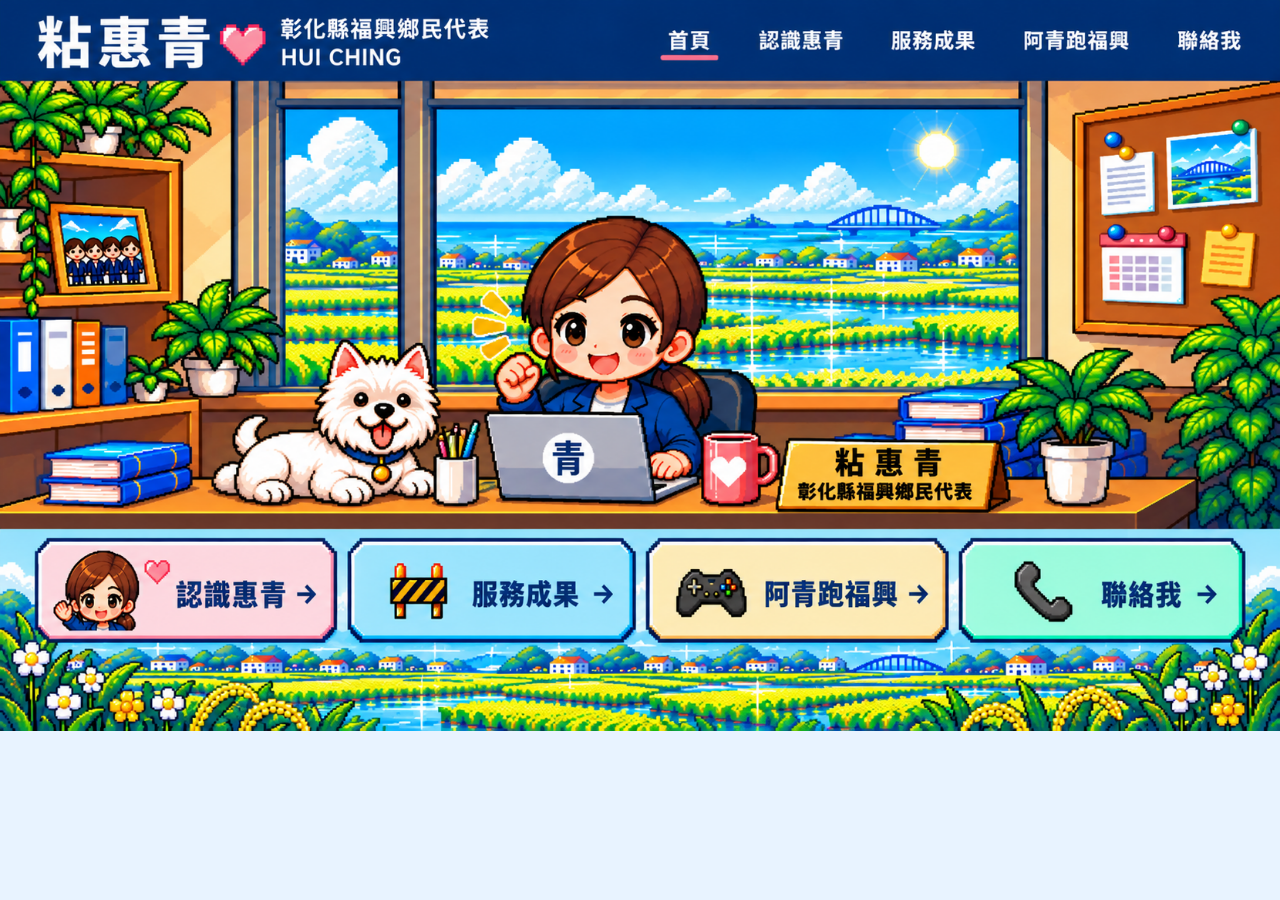
==== index.html @ 0eb63e9a "Update artwork and position dialogues by speaker" ====
<!doctype html>
<html lang="zh-Hant">
<head>
<meta charset="utf-8"><meta name="viewport" content="width=device-width,initial-scale=1,viewport-fit=cover">
<meta name="theme-color" content="#123e73"><meta name="description" content="粘惠青｜彰化縣福興鄉民代表，認識惠青、服務成果與聯絡資訊。">
<title>粘惠青｜雲端競選總部</title>
<style>
.highlights{display:grid;grid-template-columns:repeat(3,minmax(0,1fr));gap:12px;margin:18px 0 24px;padding:14px;background:#8ba9b7;border-radius:14px}.highlight{background:#fff;border-radius:24px;padding:16px 10px;text-align:center;color:#092653}.highlight-icon{display:block;font-size:34px;line-height:1.3}.highlight h4{font-size:clamp(20px,3vw,28px);margin:6px 0 12px;padding-bottom:10px;border-bottom:2px solid #172333}.highlight p{font-size:17px;font-weight:800;margin:8px 0}.highlight strong{color:#df1029;font-size:34px;white-space:nowrap}.highlight .amount{font-size:15px}@media(max-width:560px){.highlights{grid-template-columns:1fr}.highlight{padding:14px 20px}.highlight h4{font-size:26px}.highlight p{font-size:18px}}

:root{--navy:#123e73;--deep:#0b2e57;--ink:#18385d;--paper:#fffdf8}*{box-sizing:border-box}html{scroll-behavior:smooth}body{margin:0;background:#e8f3ff;color:var(--ink);font-family:system-ui,-apple-system,"Noto Sans TC",sans-serif}button,a{font:inherit}button{cursor:pointer}.site-header{background:var(--navy);color:#fff;display:flex;align-items:center;justify-content:space-between;gap:18px;padding:16px clamp(16px,5vw,68px);min-height:90px}.brand{display:flex;align-items:center;gap:16px}.brand-name{font-size:clamp(28px,3vw,45px);font-weight:900;letter-spacing:.12em;text-shadow:3px 3px #0b2e57}.brand-name span{color:#ff91b6;font-size:.6em}.brand-sub{font-size:clamp(12px,1.2vw,16px);line-height:1.5;letter-spacing:.05em}.nav{display:flex;gap:22px}.nav button,.menu-button{background:none;border:0;color:white;font-weight:700}.nav button:hover,.nav button:focus-visible{text-decoration:underline;text-underline-offset:8px}.menu-button{display:none;font-size:26px}.scene{max-width:1536px;margin:auto;position:relative;overflow:hidden;background:#9dd4fb}.scene img{display:block;width:100%;height:auto;image-rendering:auto}.dog-tip{position:absolute;left:17%;bottom:13%;border:2px solid #194b7d;background:#fffaf0;border-radius:12px;padding:8px 12px;box-shadow:4px 4px 0 #194b7d;font-weight:800;transform:rotate(-4deg);animation:bob 3s ease-in-out infinite}.dog-tip[hidden]{display:none}@keyframes bob{50%{transform:translateY(-7px) rotate(-4deg)}}.quick{max-width:1200px;margin:-8px auto 0;padding:18px 18px 32px;display:grid;grid-template-columns:repeat(4,1fr);gap:16px}.tile{border:3px solid #286199;box-shadow:5px 5px 0 #163e6b;border-radius:13px;padding:22px 12px;min-height:118px;display:flex;align-items:center;justify-content:center;gap:12px;font-size:clamp(16px,1.8vw,23px);font-weight:900;color:#103968;transition:transform .15s,box-shadow .15s}.tile:hover,.tile:focus-visible{transform:translateY(-5px);box-shadow:5px 10px 0 #163e6b}.tile .emoji{font-size:30px}.pink{background:#ffe8f1}.blue{background:#d8eeff}.cream{background:#fff1d8}.mint{background:#dcfaf2}.foot{text-align:center;padding:20px 12px 32px;color:#426387;font-size:13px}.overlay{position:fixed;inset:0;background:#092849ba;display:grid;place-items:center;padding:18px;z-index:5}.overlay[hidden]{display:none}.modal{background:var(--paper);border:4px solid #184b80;border-radius:15px;box-shadow:8px 8px 0 #072c53;max-width:570px;width:100%;max-height:85vh;overflow:auto}.modal-head{background:#184b80;color:white;display:flex;align-items:center;justify-content:space-between;padding:16px 20px;font-size:22px;font-weight:900}.close{border:2px solid white;border-radius:8px;background:#fff;color:#184b80;font-weight:900;width:38px;height:38px}.modal-body{padding:24px;font-size:16px;line-height:1.85}.modal-body h3{margin:12px 0 6px}.modal-body p{margin:8px 0 14px}.modal-body ul{padding-left:24px}.pill{display:inline-block;background:#e6f2ff;border:1px solid #a6c8e9;border-radius:99px;padding:4px 12px;margin:4px}.note{font-size:13px;color:#667a91}.contact{display:inline-block;background:#184b80;color:white;text-decoration:none;padding:8px 15px;border-radius:8px;margin-top:8px}.dog-trigger{position:absolute;left:11%;bottom:5%;width:24%;height:31%;background:transparent;border:0}.dog-trigger:focus-visible{outline:4px solid #ff8aa8;outline-offset:-4px}.modal.profile-mode{position:relative;min-width:0;max-width:min(1100px,98dvh);width:100%;background:transparent;border:0;box-shadow:none;border-radius:0;overflow:visible;max-height:90dvh;padding-top:0}.profile-mode .modal-head{display:none}.profile-mode .modal-body{padding:0;max-height:90dvh;overflow:auto;border-radius:12px;position:relative}.profile-card-img{display:block;width:100%;max-width:100%;height:auto}.profile-close{position:absolute;top:1%;right:4%;z-index:2;display:block;margin:0;width:9%;height:8%;min-width:32px;min-height:32px;padding:0;background:transparent;color:transparent;border:0;border-radius:8px}.profile-close:focus-visible{outline:3px solid #ff91b6;outline-offset:2px}.profile-mobile-note{display:none}.profile-accessible{position:absolute;top:0;left:0;width:1px;height:1px;overflow:hidden;clip-path:inset(50%);white-space:nowrap}.mobile-nav{display:none}@media(max-width:760px){.overlay{padding:12px}.modal.profile-mode{width:100%;max-width:100%;min-width:0}.site-header{min-height:76px;padding:10px 14px}.brand{gap:10px}.brand-name{font-size:27px}.brand-sub{font-size:11px}.nav{display:none}.menu-button{display:block}.mobile-nav{background:#17497d;padding:12px;display:grid;grid-template-columns:repeat(2,1fr);gap:8px}.mobile-nav[hidden]{display:none}.mobile-nav button{padding:10px;color:#fff;background:#246096;border:1px solid #8bb9e6;border-radius:7px;font-weight:700}.scene img{width:100%}.dog-tip{left:8%;bottom:10%;font-size:11px;padding:5px}.quick{grid-template-columns:repeat(2,1fr);gap:11px;padding:16px 13px 24px}.tile{min-height:95px;padding:12px 5px;flex-direction:column;gap:5px;font-size:17px}.tile .emoji{font-size:25px}.dog-trigger{left:4%;width:29%}}@media(prefers-reduced-motion:reduce){*,*:before,*:after{animation:none!important;transition:none!important}}
.gallery-intro{margin:0 0 16px}.achievement-grid{display:grid;grid-template-columns:repeat(2,minmax(0,1fr));gap:13px}.achievement-link{display:block;background:#eaf3ff;border:2px solid #b8d4f0;border-radius:9px;padding:5px;transition:transform .15s}.achievement-link:hover,.achievement-link:focus-visible{transform:translateY(-3px);outline:2px solid #1c5c96}.achievement-link img{display:block;width:100%;height:auto;aspect-ratio:1;object-fit:contain;border-radius:5px}.gallery-caption{font-size:13px;color:#426387;margin-top:13px}.modal:has(.achievement-grid){max-width:860px}.modal:has(.achievement-grid) .modal-body{padding:18px}@media(max-width:480px){.achievement-grid{gap:8px}.modal:has(.achievement-grid) .modal-body{padding:11px}}
/* Supplied desktop/mobile artwork with responsive functional hit areas. */
.home-art{position:relative;max-width:1659px;margin:auto;isolation:isolate}.home-art picture,.home-art img{display:block;width:100%;height:auto}.art-control{position:absolute;background:transparent;border:0;border-radius:8px;padding:0;color:transparent;cursor:pointer;touch-action:manipulation}.art-control:focus-visible{outline:4px solid #ff91b6;outline-offset:-4px;background:#ffffff20}.art-control:hover{box-shadow:inset 0 0 0 3px #ffffff88}.art-label{position:absolute;width:1px;height:1px;overflow:hidden;clip-path:inset(50%);white-space:nowrap}.art-nav .art-control{top:1.5%;height:8%}.art-nav [data-page="home"]{left:50.5%;width:7%}.art-nav [data-page="about"]{left:58%;width:9%}.art-nav [data-page="works"]{left:68%;width:9%}.art-nav [data-page="events"]{left:78%;width:10%}.art-nav [data-page="contact"]{left:89%;width:9%}.art-quick .art-control{top:73.3%;height:15%;width:24%}.art-quick [data-page="about"]{left:2.5%}.art-quick [data-page="works"]{left:27%}.art-quick [data-page="events"]{left:50.5%}.art-quick [data-page="contact"]{left:74.5%}.art-menu{display:none}.home-art .mobile-nav{position:absolute;z-index:3;top:10.4%;right:2%;width:min(360px,96%);border:2px solid #8bb9e6;box-shadow:0 6px 16px #09284988;border-radius:10px}.home-art .mobile-nav[hidden]{display:none}
@media(max-width:760px){.art-nav .art-control{top:5.6%;height:4%}.art-nav [data-page="home"]{left:34%;width:8%}.art-nav [data-page="about"]{left:43%;width:12%}.art-nav [data-page="works"]{left:57%;width:12%}.art-nav [data-page="events"]{left:71%;width:15%}.art-nav [data-page="contact"]{left:87%;width:11%}.art-menu{display:block;top:1%;right:3%;width:12%;height:5%;min-width:44px;min-height:44px}.art-quick .art-control{width:45%;height:14.5%}.art-quick [data-page="about"]{left:5%;top:59.6%}.art-quick [data-page="works"]{left:51%;top:59.6%}.art-quick [data-page="events"]{left:5%;top:74.8%}.art-quick [data-page="contact"]{left:51%;top:74.8%}}

/* Dialogue follows the selected character; pointer clicks have no highlight. */
.scene-talk-trigger{z-index:1;-webkit-tap-highlight-color:transparent;user-select:none;-webkit-user-select:none}.scene-talk-trigger:hover,.scene-talk-trigger:active{box-shadow:none;background:transparent}.scene-talk-trigger:focus:not(:focus-visible){outline:none}.talk-person{left:38%;top:29%;width:20%;height:39%}.talk-dog{left:16%;top:47%;width:18%;height:23%}.scene-talk{position:absolute;z-index:2;left:37%;bottom:72%;width:35%;padding:14px 18px;background:#fffefa;border:4px solid #133f78;box-shadow:4px 4px #05264a;color:#123e73;font-size:clamp(14px,1.7vw,26px);font-weight:900;line-height:1.4;border-radius:8px;pointer-events:none}.scene-talk[data-speaker="dog"]{left:10%;bottom:55%;width:28%}.scene-talk:after{content:"";position:absolute;left:50%;bottom:-15px;border-left:10px solid transparent;border-right:10px solid transparent;border-top:12px solid #133f78}.scene-talk[hidden]{display:none}.talk-visual{white-space:pre-wrap}.talk-heart{color:#ef5596;margin-left:6px}.scene-talk-trigger:focus-visible{outline:3px dashed #ffde63;outline-offset:-4px;background:transparent;box-shadow:none}
@media(max-width:760px){.art-nav{display:none}.art-menu{top:1.6%;right:4%;width:12%;height:5%}.home-art .mobile-nav{top:9.7%}.art-quick .art-control{width:43%;height:14.6%}.art-quick [data-page="about"]{left:5.8%;top:58.4%}.art-quick [data-page="works"]{left:51.8%;top:58.4%}.art-quick [data-page="events"]{left:5.8%;top:74.5%}.art-quick [data-page="contact"]{left:51.8%;top:74.5%}.talk-person{left:40%;top:30%;width:33%;height:24%}.talk-dog{left:11%;top:42%;width:29%;height:13%}.scene-talk{left:28%;bottom:71%;width:65%;padding:10px 12px;border-width:3px;font-size:clamp(13px,3.5vw,22px)}.scene-talk[data-speaker="dog"]{left:3%;bottom:59%;width:49%}}
</style>
</head>
<body>
<main class="home-art" id="home-art"><h1 class="art-label">粘惠青｜雲端競選總部</h1><picture><source media="(max-width:760px)" srcset="home-mobile-v3.png"><img src="home-desktop-v3.png" width="1660" height="948" alt="粘惠青與白狗在福興像素辦公室的首頁插畫" fetchpriority="high"></picture><nav class="art-nav" aria-label="主選單"><button class="art-control" data-page="home" aria-label="首頁"><span class="art-label">首頁</span></button><button class="art-control" data-page="about" aria-label="認識惠青"><span class="art-label">認識惠青</span></button><button class="art-control" data-page="works" aria-label="服務成果"><span class="art-label">服務成果</span></button><button class="art-control" data-page="events" aria-label="阿青跑福興"><span class="art-label">阿青跑福興</span></button><button class="art-control" data-page="contact" aria-label="聯絡我"><span class="art-label">聯絡我</span></button></nav><button class="art-control art-menu" id="menu" aria-label="展開選單" aria-expanded="false" aria-controls="mobile-nav"><span class="art-label">選單</span></button><nav class="mobile-nav" id="mobile-nav" aria-label="手機選單" hidden><button data-page="home">首頁</button><button data-page="about">認識惠青</button><button data-page="works">服務成果</button><button data-page="events">阿青跑福興</button><button data-page="contact">聯絡我</button></nav><nav class="art-quick" aria-label="網站主要功能"><button class="art-control" data-page="about" aria-label="認識惠青"><span class="art-label">認識惠青</span></button><button class="art-control" data-page="works" aria-label="服務成果"><span class="art-label">服務成果</span></button><button class="art-control" data-page="events" aria-label="阿青跑福興"><span class="art-label">阿青跑福興</span></button><button class="art-control" data-page="contact" aria-label="聯絡我"><span class="art-label">聯絡我</span></button></nav><button class="art-control scene-talk-trigger talk-person" id="talk-person" aria-label="點擊阿青打招呼" aria-controls="scene-talk" aria-expanded="false"></button><button class="art-control scene-talk-trigger talk-dog" id="talk-dog" aria-label="和西高地白梗互動" aria-controls="scene-talk" aria-expanded="false"></button><div class="scene-talk" id="scene-talk" hidden><span class="talk-visual" id="talk-visual" aria-hidden="true"></span><span class="talk-heart" aria-hidden="true">♥</span><span class="art-label" id="talk-status" role="status" aria-live="polite"></span></div></main>
<div class="overlay" id="overlay" hidden><section class="modal" role="dialog" aria-modal="true" aria-labelledby="modal-title"><div class="modal-head"><span id="modal-title"></span><button class="close" id="close" aria-label="關閉視窗">✕</button></div><div class="modal-body" id="modal-body"></div></section></div>
<script>
const pages={events:{title:'🎮 阿青跑福興',html:''},about:{title:'👩🏻‍💼 認識惠青',html:`<img class="profile-card-img" src="profile-card-v2.png" alt="粘惠青 8-bit 人物資料卡，介紹教育學碩士學歷、公共服務經歷、服務理念，並有福興鄉乳牛及稻田風景" loading="eager"><div class="profile-accessible"><h3>大家好，我是粘惠青！</h3><p>彰化縣福興鄉的鄉民代表，你可以叫我阿青！</p><p>我相信，地方服務就是從生活中的每一件小事開始。無論是道路改善、農田排水，還是長輩關懷與親子教育，都是我持續關心的議題。</p><h3>學歷</h3><ul><li>國立彰化師範大學 教育學碩士</li><li>大葉大學 分子生物科技學系</li><li>正德高中</li><li>精誠中學</li><li>鹿港國小</li></ul><h3>經歷</h3><ul><li>彰化縣福興鄉第22屆鄉民代表</li><li>中國國民黨第21、22屆全國黨代表</li><li>彰化縣政府第2、3屆青年諮詢委員</li><li>彰化縣議會議政顧問</li><li>彰化縣青年農民聯誼會顧問</li><li>鹿港青年商會副會長</li></ul><h3>我的服務理念</h3><p>每一次會勘、每一件陳情、每一項提案，都是讓地方進步的機會。</p><p>我希望透過實際行動，讓福興的生活環境更安全、公共服務更便利，也讓青年、長輩與每一個家庭的需求都能被看見。</p><p>青年行動力，我是粘惠青！</p></div>`},works:{title:'🚧 服務成果',html:`<h3>惠青的服務成果</h3><p class="gallery-intro">地方建設、教育與親子活動，透過一張張圖卡記錄服務足跡。</p><section class="highlights" aria-label="三項重點政績"><article class="highlight"><span class="highlight-icon" aria-hidden="true">🛣️</span><h4>道路改善</h4><p>爭取經費約</p><p class="amount"><strong>4,397</strong> 萬元</p></article><article class="highlight"><span class="highlight-icon" aria-hidden="true">👵👴</span><h4>敬老加碼</h4><p>爭取禮金提高至</p><p class="amount"><strong>1,000</strong> 元</p></article><article class="highlight"><span class="highlight-icon" aria-hidden="true">🥛</span><h4>幼兒照顧</h4><p>爭取鄉立幼兒園<br>免費牛乳加碼為</p><p class="amount">每週 <strong>2</strong> 次</p></article></section><div class="achievement-grid"><a class="achievement-link" href="assets/achievements/achievement-01.webp" target="_blank" rel="noopener" aria-label="開啟第 1 張服務成果大圖"><img loading="lazy" src="assets/achievements/achievement-01.webp" alt="服務成果圖卡 1" width="540" height="540"></a><a class="achievement-link" href="assets/achievements/achievement-02.webp" target="_blank" rel="noopener" aria-label="開啟第 2 張服務成果大圖"><img loading="lazy" src="assets/achievements/achievement-02.webp" alt="服務成果圖卡 2" width="540" height="540"></a><a class="achievement-link" href="assets/achievements/achievement-03.webp" target="_blank" rel="noopener" aria-label="開啟第 3 張服務成果大圖"><img loading="lazy" src="assets/achievements/achievement-03.webp" alt="服務成果圖卡 3" width="540" height="540"></a><a class="achievement-link" href="assets/achievements/achievement-04.webp" target="_blank" rel="noopener" aria-label="開啟第 4 張服務成果大圖"><img loading="lazy" src="assets/achievements/achievement-04.webp" alt="服務成果圖卡 4" width="540" height="540"></a><a class="achievement-link" href="assets/achievements/achievement-05.webp" target="_blank" rel="noopener" aria-label="開啟第 5 張服務成果大圖"><img loading="lazy" src="assets/achievements/achievement-05.webp" alt="服務成果圖卡 5" width="540" height="540"></a><a class="achievement-link" href="assets/achievements/achievement-06.webp" target="_blank" rel="noopener" aria-label="開啟第 6 張服務成果大圖"><img loading="lazy" src="assets/achievements/achievement-06.webp" alt="服務成果圖卡 6" width="540" height="540"></a><a class="achievement-link" href="assets/achievements/achievement-07.webp" target="_blank" rel="noopener" aria-label="開啟第 7 張服務成果大圖"><img loading="lazy" src="assets/achievements/achievement-07.webp" alt="服務成果圖卡 7" width="540" height="540"></a><a class="achievement-link" href="assets/achievements/achievement-08.webp" target="_blank" rel="noopener" aria-label="開啟第 8 張服務成果大圖"><img loading="lazy" src="assets/achievements/achievement-08.webp" alt="服務成果圖卡 8" width="540" height="540"></a><a class="achievement-link" href="assets/achievements/achievement-09.webp" target="_blank" rel="noopener" aria-label="開啟第 9 張服務成果大圖"><img loading="lazy" src="assets/achievements/achievement-09.webp" alt="服務成果圖卡 9" width="540" height="540"></a><a class="achievement-link" href="assets/achievements/achievement-10.webp" target="_blank" rel="noopener" aria-label="開啟第 10 張服務成果大圖"><img loading="lazy" src="assets/achievements/achievement-10.webp" alt="服務成果圖卡 10" width="540" height="540"></a><a class="achievement-link" href="assets/achievements/achievement-11.webp" target="_blank" rel="noopener" aria-label="開啟第 11 張服務成果大圖"><img loading="lazy" src="assets/achievements/achievement-11.webp" alt="服務成果圖卡 11" width="540" height="540"></a><a class="achievement-link" href="assets/achievements/achievement-12.webp" target="_blank" rel="noopener" aria-label="開啟第 12 張服務成果大圖"><img loading="lazy" src="assets/achievements/achievement-12.webp" alt="服務成果圖卡 12" width="540" height="540"></a><a class="achievement-link" href="assets/achievements/achievement-13.webp" target="_blank" rel="noopener" aria-label="開啟第 13 張服務成果大圖"><img loading="lazy" src="assets/achievements/achievement-13.webp" alt="服務成果圖卡 13" width="540" height="540"></a><a class="achievement-link" href="assets/achievements/achievement-14.webp" target="_blank" rel="noopener" aria-label="開啟第 14 張服務成果大圖"><img loading="lazy" src="assets/achievements/achievement-14.webp" alt="服務成果圖卡 14" width="540" height="540"></a><a class="achievement-link" href="assets/achievements/achievement-15.webp" target="_blank" rel="noopener" aria-label="開啟第 15 張服務成果大圖"><img loading="lazy" src="assets/achievements/achievement-15.webp" alt="服務成果圖卡 15" width="540" height="540"></a><a class="achievement-link" href="assets/achievements/achievement-16.webp" target="_blank" rel="noopener" aria-label="開啟第 16 張服務成果大圖"><img loading="lazy" src="assets/achievements/achievement-16.webp" alt="服務成果圖卡 16" width="540" height="540"></a><a class="achievement-link" href="assets/achievements/achievement-17.webp" target="_blank" rel="noopener" aria-label="開啟第 17 張服務成果大圖"><img loading="lazy" src="assets/achievements/achievement-17.webp" alt="服務成果圖卡 17" width="540" height="540"></a><a class="achievement-link" href="assets/achievements/achievement-18.webp" target="_blank" rel="noopener" aria-label="開啟第 18 張服務成果大圖"><img loading="lazy" src="assets/achievements/achievement-18.webp" alt="服務成果圖卡 18" width="540" height="540"></a></div><p class="gallery-caption">共 18 張圖卡｜點選圖片可開啟大圖查看。</p>`},contact:{title:'📞 聯絡我',html:`<h3>有需要，歡迎聯絡惠青</h3><p>地方建設建議、民眾服務及活動合作，都歡迎透過正式聯絡管道反映。</p><p>Facebook 粉絲專頁、LINE 與服務電話將在取得正確資訊後加入。</p><p class="note">目前為網站測試版，尚未開放線上留言或蒐集個人資料。</p>`}};
const overlay=document.getElementById('overlay'),modal=document.querySelector('.modal'),title=document.getElementById('modal-title'),body=document.getElementById('modal-body');let lastFocus=null;
function openPage(page){hideTalk();if(page==='events'){window.location.href='game.html';return}if(page==='home'){setMenu(false);closePage();scrollTo({top:0,behavior:'smooth'});return}const data=pages[page];if(!data)return;lastFocus=document.activeElement;title.textContent=data.title;document.querySelector('.modal-head').append(document.getElementById('close'));body.innerHTML=data.html;modal.classList.toggle('profile-mode',page==='about');const closeBtn=document.getElementById('close');closeBtn.classList.toggle('profile-close',page==='about');if(page==='about'){modal.append(closeBtn);closeBtn.textContent='✕'}else{document.querySelector('.modal-head').append(closeBtn);closeBtn.textContent='✕'}overlay.hidden=false;document.getElementById('home-art').inert=true;document.body.style.overflow='hidden';document.getElementById('close').focus();setMenu(false)}
function closePage(){overlay.hidden=true;document.getElementById('home-art').inert=false;document.body.style.overflow='';lastFocus?.focus()}
document.querySelectorAll('[data-page]').forEach(b=>b.addEventListener('click',()=>openPage(b.dataset.page)));document.getElementById('close').addEventListener('click',closePage);overlay.addEventListener('click',e=>{if(e.target===overlay)closePage()});function setMenu(open){const menu=document.getElementById('menu');document.getElementById('mobile-nav').hidden=!open;menu.setAttribute('aria-expanded',String(open));menu.setAttribute('aria-label',open?'收起選單':'展開選單')}
document.getElementById('menu').addEventListener('click',()=>setMenu(document.getElementById('mobile-nav').hidden));
document.addEventListener('keydown',e=>{if(e.key==='Escape'){if(!document.getElementById('scene-talk').hidden){hideTalk(true);return}if(!overlay.hidden)closePage();else{setMenu(false);document.getElementById('menu').focus()}}if(e.key==='Tab'&&!overlay.hidden){const list=[...modal.querySelectorAll('button,a[href]')].filter(el=>el.getClientRects().length);const first=list[0],last=list[list.length-1];if(e.shiftKey&&document.activeElement===first){e.preventDefault();last.focus()}else if(!e.shiftKey&&document.activeElement===last){e.preventDefault();first.focus()}}});
document.addEventListener('click',e=>{if(!e.target.closest('#mobile-nav,#menu'))setMenu(false)});
matchMedia('(max-width:760px)').addEventListener('change',()=>setMenu(false));

const talkBox=document.getElementById('scene-talk'),talkVisual=document.getElementById('talk-visual'),talkStatus=document.getElementById('talk-status');
let talkTimer=0,talkTarget=null;const talkCounts={person:0,dog:0};
const talkLines={person:['歡迎來到阿青的雲端競選總部！','大家好！我是阿青，一起努力！','點選下方選單，看看福興的大小事！','謝謝你來找阿青！♥'],dog:['汪汪！很高興見到你！','摸摸頭～尾巴搖不停！♥','汪！我跳給你看！','謝謝你陪我玩！🐾']};
function hideTalk(restore=false){clearInterval(talkTimer);talkBox.hidden=true;talkStatus.textContent='';document.querySelectorAll('.scene-talk-trigger').forEach(el=>el.setAttribute('aria-expanded','false'));if(restore)talkTarget?.focus()}
function showTalk(kind){clearInterval(talkTimer);talkTarget=document.getElementById('talk-'+kind);document.querySelectorAll('.scene-talk-trigger').forEach(el=>el.setAttribute('aria-expanded',String(el===talkTarget)));const text=talkLines[kind][talkCounts[kind]++%talkLines[kind].length];talkBox.dataset.speaker=kind;talkBox.hidden=false;talkStatus.textContent=text;talkVisual.textContent='';if(matchMedia('(prefers-reduced-motion:reduce)').matches){talkVisual.textContent=text;return}const chars=Array.from(text);let i=0;talkTimer=setInterval(()=>{talkVisual.textContent=chars.slice(0,++i).join('');if(i===chars.length)clearInterval(talkTimer)},42)}
document.getElementById('talk-person').addEventListener('click',()=>showTalk('person'));
document.getElementById('talk-dog').addEventListener('click',()=>showTalk('dog'));

document.addEventListener('click',e=>{if(!e.target.closest('.scene-talk,.scene-talk-trigger'))hideTalk()});
</script>
</body></html>
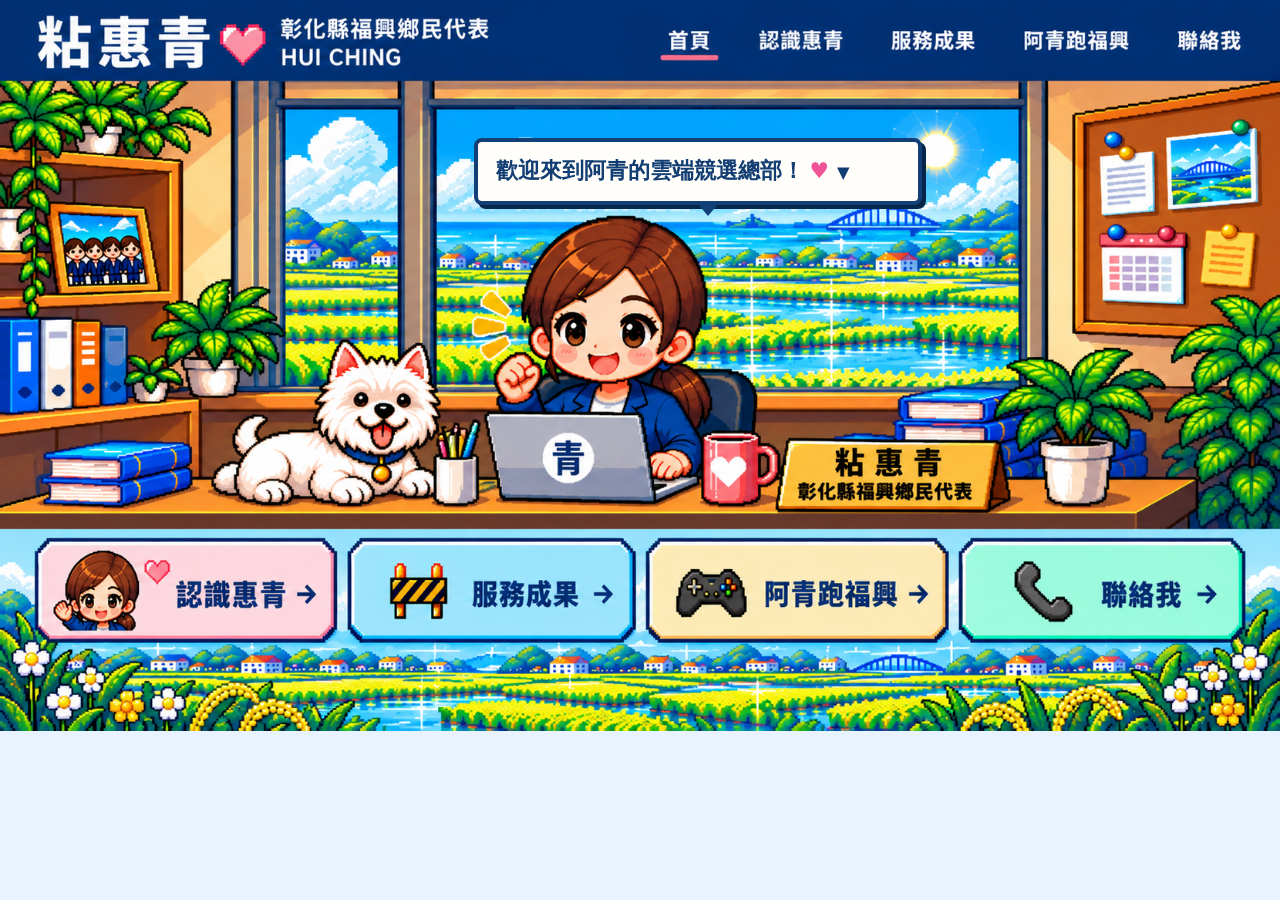
==== commit 3c26055e: "Show welcome dialogue on load with blinking next indicator" ====
--- a/index.html
+++ b/index.html
@@ -14,17 +14,22 @@
 @media(max-width:760px){.art-nav .art-control{top:5.6%;height:4%}.art-nav [data-page="home"]{left:34%;width:8%}.art-nav [data-page="about"]{left:43%;width:12%}.art-nav [data-page="works"]{left:57%;width:12%}.art-nav [data-page="events"]{left:71%;width:15%}.art-nav [data-page="contact"]{left:87%;width:11%}.art-menu{display:block;top:1%;right:3%;width:12%;height:5%;min-width:44px;min-height:44px}.art-quick .art-control{width:45%;height:14.5%}.art-quick [data-page="about"]{left:5%;top:59.6%}.art-quick [data-page="works"]{left:51%;top:59.6%}.art-quick [data-page="events"]{left:5%;top:74.8%}.art-quick [data-page="contact"]{left:51%;top:74.8%}}
 
 /* Dialogue follows the selected character; pointer clicks have no highlight. */
-.scene-talk-trigger{z-index:1;-webkit-tap-highlight-color:transparent;user-select:none;-webkit-user-select:none}.scene-talk-trigger:hover,.scene-talk-trigger:active{box-shadow:none;background:transparent}.scene-talk-trigger:focus:not(:focus-visible){outline:none}.talk-person{left:38%;top:29%;width:20%;height:39%}.talk-dog{left:16%;top:47%;width:18%;height:23%}.scene-talk{position:absolute;z-index:2;left:37%;bottom:72%;width:35%;padding:14px 18px;background:#fffefa;border:4px solid #133f78;box-shadow:4px 4px #05264a;color:#123e73;font-size:clamp(14px,1.7vw,26px);font-weight:900;line-height:1.4;border-radius:8px;pointer-events:none}.scene-talk[data-speaker="dog"]{left:10%;bottom:55%;width:28%}.scene-talk:after{content:"";position:absolute;left:50%;bottom:-15px;border-left:10px solid transparent;border-right:10px solid transparent;border-top:12px solid #133f78}.scene-talk[hidden]{display:none}.talk-visual{white-space:pre-wrap}.talk-heart{color:#ef5596;margin-left:6px}.scene-talk-trigger:focus-visible{outline:3px dashed #ffde63;outline-offset:-4px;background:transparent;box-shadow:none}
+.scene-talk-trigger{z-index:1;-webkit-tap-highlight-color:transparent;user-select:none;-webkit-user-select:none}.scene-talk-trigger:hover,.scene-talk-trigger:active{box-shadow:none;background:transparent}.scene-talk-trigger:focus:not(:focus-visible){outline:none}.talk-person{left:38%;top:29%;width:20%;height:39%}.talk-dog{left:16%;top:47%;width:18%;height:23%}.scene-talk{position:absolute;z-index:2;left:37%;bottom:72%;width:35%;padding:14px 18px;background:#fffefa;border:4px solid #133f78;box-shadow:4px 4px #05264a;color:#123e73;font-size:clamp(14px,1.7vw,26px);font-weight:900;line-height:1.4;border-radius:8px;pointer-events:auto;cursor:pointer;touch-action:manipulation}.scene-talk[data-speaker="dog"]{left:10%;bottom:55%;width:28%}.scene-talk:after{content:"";position:absolute;left:50%;bottom:-15px;border-left:10px solid transparent;border-right:10px solid transparent;border-top:12px solid #133f78}.scene-talk[hidden]{display:none}.talk-visual{white-space:pre-wrap}.talk-heart{color:#ef5596;margin-left:6px}.scene-talk-trigger:focus-visible{outline:3px dashed #ffde63;outline-offset:-4px;background:transparent;box-shadow:none}
 @media(max-width:760px){.art-nav{display:none}.art-menu{top:1.6%;right:4%;width:12%;height:5%}.home-art .mobile-nav{top:9.7%}.art-quick .art-control{width:43%;height:14.6%}.art-quick [data-page="about"]{left:5.8%;top:58.4%}.art-quick [data-page="works"]{left:51.8%;top:58.4%}.art-quick [data-page="events"]{left:5.8%;top:74.5%}.art-quick [data-page="contact"]{left:51.8%;top:74.5%}.talk-person{left:40%;top:30%;width:33%;height:24%}.talk-dog{left:11%;top:42%;width:29%;height:13%}.scene-talk{left:28%;bottom:71%;width:65%;padding:10px 12px;border-width:3px;font-size:clamp(13px,3.5vw,22px)}.scene-talk[data-speaker="dog"]{left:3%;bottom:59%;width:49%}}
+
+.modal.info-mode{position:relative;max-width:680px;background:transparent;border:0;box-shadow:none;border-radius:0;max-height:92dvh;overflow:auto}.info-mode .modal-head{display:none}.info-mode .modal-body{padding:0}.info-card{position:relative}.info-card img{display:block;width:100%;height:auto}.card-hit{position:absolute;background:transparent;border:0;padding:0;border-radius:12px;cursor:pointer}.card-hit:focus-visible{outline:3px solid #ff4090;outline-offset:-4px}.contact-line{left:3%;top:41.2%;width:47%;height:15%}.contact-facebook{left:50.5%;top:41.2%;width:46.5%;height:15%}.contact-donation{left:3%;top:57%;width:47%;height:16%}.contact-form{left:50.5%;top:57%;width:46.5%;height:16%}.info-mode .info-close{position:absolute;top:2%;right:3%;width:10%;height:auto;aspect-ratio:1;background:transparent;color:transparent;border:0;z-index:2}.info-close:focus-visible{outline:3px solid #ff4090}.contact-return{display:block;margin:12px auto;padding:10px 20px;border:2px solid #123e73;border-radius:8px;background:white;color:#123e73;font-weight:700}
+
+.talk-next{display:inline-block;margin-left:8px;font-size:.75em;color:#123e73;animation:talk-blink 1s steps(2,end) infinite}.scene-talk[data-typing="true"] .talk-next{visibility:hidden}.scene-talk:focus-visible{outline:3px dashed #ffde63;outline-offset:4px}@keyframes talk-blink{50%{opacity:0}}@media(prefers-reduced-motion:reduce){.talk-next{animation:none}}
 </style>
 </head>
 <body>
-<main class="home-art" id="home-art"><h1 class="art-label">粘惠青｜雲端競選總部</h1><picture><source media="(max-width:760px)" srcset="home-mobile-v3.png"><img src="home-desktop-v3.png" width="1660" height="948" alt="粘惠青與白狗在福興像素辦公室的首頁插畫" fetchpriority="high"></picture><nav class="art-nav" aria-label="主選單"><button class="art-control" data-page="home" aria-label="首頁"><span class="art-label">首頁</span></button><button class="art-control" data-page="about" aria-label="認識惠青"><span class="art-label">認識惠青</span></button><button class="art-control" data-page="works" aria-label="服務成果"><span class="art-label">服務成果</span></button><button class="art-control" data-page="events" aria-label="阿青跑福興"><span class="art-label">阿青跑福興</span></button><button class="art-control" data-page="contact" aria-label="聯絡我"><span class="art-label">聯絡我</span></button></nav><button class="art-control art-menu" id="menu" aria-label="展開選單" aria-expanded="false" aria-controls="mobile-nav"><span class="art-label">選單</span></button><nav class="mobile-nav" id="mobile-nav" aria-label="手機選單" hidden><button data-page="home">首頁</button><button data-page="about">認識惠青</button><button data-page="works">服務成果</button><button data-page="events">阿青跑福興</button><button data-page="contact">聯絡我</button></nav><nav class="art-quick" aria-label="網站主要功能"><button class="art-control" data-page="about" aria-label="認識惠青"><span class="art-label">認識惠青</span></button><button class="art-control" data-page="works" aria-label="服務成果"><span class="art-label">服務成果</span></button><button class="art-control" data-page="events" aria-label="阿青跑福興"><span class="art-label">阿青跑福興</span></button><button class="art-control" data-page="contact" aria-label="聯絡我"><span class="art-label">聯絡我</span></button></nav><button class="art-control scene-talk-trigger talk-person" id="talk-person" aria-label="點擊阿青打招呼" aria-controls="scene-talk" aria-expanded="false"></button><button class="art-control scene-talk-trigger talk-dog" id="talk-dog" aria-label="和西高地白梗互動" aria-controls="scene-talk" aria-expanded="false"></button><div class="scene-talk" id="scene-talk" hidden><span class="talk-visual" id="talk-visual" aria-hidden="true"></span><span class="talk-heart" aria-hidden="true">♥</span><span class="art-label" id="talk-status" role="status" aria-live="polite"></span></div></main>
+<main class="home-art" id="home-art"><h1 class="art-label">粘惠青｜雲端競選總部</h1><picture><source media="(max-width:760px)" srcset="home-mobile-v3.png"><img src="home-desktop-v3.png" width="1660" height="948" alt="粘惠青與白狗在福興像素辦公室的首頁插畫" fetchpriority="high"></picture><nav class="art-nav" aria-label="主選單"><button class="art-control" data-page="home" aria-label="首頁"><span class="art-label">首頁</span></button><button class="art-control" data-page="about" aria-label="認識惠青"><span class="art-label">認識惠青</span></button><button class="art-control" data-page="works" aria-label="服務成果"><span class="art-label">服務成果</span></button><button class="art-control" data-page="events" aria-label="阿青跑福興"><span class="art-label">阿青跑福興</span></button><button class="art-control" data-page="contact" aria-label="聯絡我"><span class="art-label">聯絡我</span></button></nav><button class="art-control art-menu" id="menu" aria-label="展開選單" aria-expanded="false" aria-controls="mobile-nav"><span class="art-label">選單</span></button><nav class="mobile-nav" id="mobile-nav" aria-label="手機選單" hidden><button data-page="home">首頁</button><button data-page="about">認識惠青</button><button data-page="works">服務成果</button><button data-page="events">阿青跑福興</button><button data-page="contact">聯絡我</button></nav><nav class="art-quick" aria-label="網站主要功能"><button class="art-control" data-page="about" aria-label="認識惠青"><span class="art-label">認識惠青</span></button><button class="art-control" data-page="works" aria-label="服務成果"><span class="art-label">服務成果</span></button><button class="art-control" data-page="events" aria-label="阿青跑福興"><span class="art-label">阿青跑福興</span></button><button class="art-control" data-page="contact" aria-label="聯絡我"><span class="art-label">聯絡我</span></button></nav><button class="art-control scene-talk-trigger talk-person" id="talk-person" aria-label="點擊阿青打招呼" aria-controls="scene-talk" aria-expanded="false"></button><button class="art-control scene-talk-trigger talk-dog" id="talk-dog" aria-label="和西高地白梗互動" aria-controls="scene-talk" aria-expanded="false"></button><div class="scene-talk" id="scene-talk" role="button" tabindex="0" aria-label="點選查看下一句對話" hidden><span class="talk-visual" id="talk-visual" aria-hidden="true"></span><span class="talk-heart" aria-hidden="true">♥</span><span class="talk-next" aria-hidden="true">▼</span><span class="art-label" id="talk-status" role="status" aria-live="polite"></span></div></main>
 <div class="overlay" id="overlay" hidden><section class="modal" role="dialog" aria-modal="true" aria-labelledby="modal-title"><div class="modal-head"><span id="modal-title"></span><button class="close" id="close" aria-label="關閉視窗">✕</button></div><div class="modal-body" id="modal-body"></div></section></div>
 <script>
-const pages={events:{title:'🎮 阿青跑福興',html:''},about:{title:'👩🏻‍💼 認識惠青',html:`<img class="profile-card-img" src="profile-card-v2.png" alt="粘惠青 8-bit 人物資料卡，介紹教育學碩士學歷、公共服務經歷、服務理念，並有福興鄉乳牛及稻田風景" loading="eager"><div class="profile-accessible"><h3>大家好，我是粘惠青！</h3><p>彰化縣福興鄉的鄉民代表，你可以叫我阿青！</p><p>我相信，地方服務就是從生活中的每一件小事開始。無論是道路改善、農田排水，還是長輩關懷與親子教育，都是我持續關心的議題。</p><h3>學歷</h3><ul><li>國立彰化師範大學 教育學碩士</li><li>大葉大學 分子生物科技學系</li><li>正德高中</li><li>精誠中學</li><li>鹿港國小</li></ul><h3>經歷</h3><ul><li>彰化縣福興鄉第22屆鄉民代表</li><li>中國國民黨第21、22屆全國黨代表</li><li>彰化縣政府第2、3屆青年諮詢委員</li><li>彰化縣議會議政顧問</li><li>彰化縣青年農民聯誼會顧問</li><li>鹿港青年商會副會長</li></ul><h3>我的服務理念</h3><p>每一次會勘、每一件陳情、每一項提案，都是讓地方進步的機會。</p><p>我希望透過實際行動，讓福興的生活環境更安全、公共服務更便利，也讓青年、長輩與每一個家庭的需求都能被看見。</p><p>青年行動力，我是粘惠青！</p></div>`},works:{title:'🚧 服務成果',html:`<h3>惠青的服務成果</h3><p class="gallery-intro">地方建設、教育與親子活動，透過一張張圖卡記錄服務足跡。</p><section class="highlights" aria-label="三項重點政績"><article class="highlight"><span class="highlight-icon" aria-hidden="true">🛣️</span><h4>道路改善</h4><p>爭取經費約</p><p class="amount"><strong>4,397</strong> 萬元</p></article><article class="highlight"><span class="highlight-icon" aria-hidden="true">👵👴</span><h4>敬老加碼</h4><p>爭取禮金提高至</p><p class="amount"><strong>1,000</strong> 元</p></article><article class="highlight"><span class="highlight-icon" aria-hidden="true">🥛</span><h4>幼兒照顧</h4><p>爭取鄉立幼兒園<br>免費牛乳加碼為</p><p class="amount">每週 <strong>2</strong> 次</p></article></section><div class="achievement-grid"><a class="achievement-link" href="assets/achievements/achievement-01.webp" target="_blank" rel="noopener" aria-label="開啟第 1 張服務成果大圖"><img loading="lazy" src="assets/achievements/achievement-01.webp" alt="服務成果圖卡 1" width="540" height="540"></a><a class="achievement-link" href="assets/achievements/achievement-02.webp" target="_blank" rel="noopener" aria-label="開啟第 2 張服務成果大圖"><img loading="lazy" src="assets/achievements/achievement-02.webp" alt="服務成果圖卡 2" width="540" height="540"></a><a class="achievement-link" href="assets/achievements/achievement-03.webp" target="_blank" rel="noopener" aria-label="開啟第 3 張服務成果大圖"><img loading="lazy" src="assets/achievements/achievement-03.webp" alt="服務成果圖卡 3" width="540" height="540"></a><a class="achievement-link" href="assets/achievements/achievement-04.webp" target="_blank" rel="noopener" aria-label="開啟第 4 張服務成果大圖"><img loading="lazy" src="assets/achievements/achievement-04.webp" alt="服務成果圖卡 4" width="540" height="540"></a><a class="achievement-link" href="assets/achievements/achievement-05.webp" target="_blank" rel="noopener" aria-label="開啟第 5 張服務成果大圖"><img loading="lazy" src="assets/achievements/achievement-05.webp" alt="服務成果圖卡 5" width="540" height="540"></a><a class="achievement-link" href="assets/achievements/achievement-06.webp" target="_blank" rel="noopener" aria-label="開啟第 6 張服務成果大圖"><img loading="lazy" src="assets/achievements/achievement-06.webp" alt="服務成果圖卡 6" width="540" height="540"></a><a class="achievement-link" href="assets/achievements/achievement-07.webp" target="_blank" rel="noopener" aria-label="開啟第 7 張服務成果大圖"><img loading="lazy" src="assets/achievements/achievement-07.webp" alt="服務成果圖卡 7" width="540" height="540"></a><a class="achievement-link" href="assets/achievements/achievement-08.webp" target="_blank" rel="noopener" aria-label="開啟第 8 張服務成果大圖"><img loading="lazy" src="assets/achievements/achievement-08.webp" alt="服務成果圖卡 8" width="540" height="540"></a><a class="achievement-link" href="assets/achievements/achievement-09.webp" target="_blank" rel="noopener" aria-label="開啟第 9 張服務成果大圖"><img loading="lazy" src="assets/achievements/achievement-09.webp" alt="服務成果圖卡 9" width="540" height="540"></a><a class="achievement-link" href="assets/achievements/achievement-10.webp" target="_blank" rel="noopener" aria-label="開啟第 10 張服務成果大圖"><img loading="lazy" src="assets/achievements/achievement-10.webp" alt="服務成果圖卡 10" width="540" height="540"></a><a class="achievement-link" href="assets/achievements/achievement-11.webp" target="_blank" rel="noopener" aria-label="開啟第 11 張服務成果大圖"><img loading="lazy" src="assets/achievements/achievement-11.webp" alt="服務成果圖卡 11" width="540" height="540"></a><a class="achievement-link" href="assets/achievements/achievement-12.webp" target="_blank" rel="noopener" aria-label="開啟第 12 張服務成果大圖"><img loading="lazy" src="assets/achievements/achievement-12.webp" alt="服務成果圖卡 12" width="540" height="540"></a><a class="achievement-link" href="assets/achievements/achievement-13.webp" target="_blank" rel="noopener" aria-label="開啟第 13 張服務成果大圖"><img loading="lazy" src="assets/achievements/achievement-13.webp" alt="服務成果圖卡 13" width="540" height="540"></a><a class="achievement-link" href="assets/achievements/achievement-14.webp" target="_blank" rel="noopener" aria-label="開啟第 14 張服務成果大圖"><img loading="lazy" src="assets/achievements/achievement-14.webp" alt="服務成果圖卡 14" width="540" height="540"></a><a class="achievement-link" href="assets/achievements/achievement-15.webp" target="_blank" rel="noopener" aria-label="開啟第 15 張服務成果大圖"><img loading="lazy" src="assets/achievements/achievement-15.webp" alt="服務成果圖卡 15" width="540" height="540"></a><a class="achievement-link" href="assets/achievements/achievement-16.webp" target="_blank" rel="noopener" aria-label="開啟第 16 張服務成果大圖"><img loading="lazy" src="assets/achievements/achievement-16.webp" alt="服務成果圖卡 16" width="540" height="540"></a><a class="achievement-link" href="assets/achievements/achievement-17.webp" target="_blank" rel="noopener" aria-label="開啟第 17 張服務成果大圖"><img loading="lazy" src="assets/achievements/achievement-17.webp" alt="服務成果圖卡 17" width="540" height="540"></a><a class="achievement-link" href="assets/achievements/achievement-18.webp" target="_blank" rel="noopener" aria-label="開啟第 18 張服務成果大圖"><img loading="lazy" src="assets/achievements/achievement-18.webp" alt="服務成果圖卡 18" width="540" height="540"></a></div><p class="gallery-caption">共 18 張圖卡｜點選圖片可開啟大圖查看。</p>`},contact:{title:'📞 聯絡我',html:`<h3>有需要，歡迎聯絡惠青</h3><p>地方建設建議、民眾服務及活動合作，都歡迎透過正式聯絡管道反映。</p><p>Facebook 粉絲專頁、LINE 與服務電話將在取得正確資訊後加入。</p><p class="note">目前為網站測試版，尚未開放線上留言或蒐集個人資料。</p>`}};
+const pages={events:{title:'🎮 阿青跑福興',html:''},about:{title:'👩🏻‍💼 認識惠青',html:`<img class="profile-card-img" src="profile-card-v2.png" alt="粘惠青 8-bit 人物資料卡，介紹教育學碩士學歷、公共服務經歷、服務理念，並有福興鄉乳牛及稻田風景" loading="eager"><div class="profile-accessible"><h3>大家好，我是粘惠青！</h3><p>彰化縣福興鄉的鄉民代表，你可以叫我阿青！</p><p>我相信，地方服務就是從生活中的每一件小事開始。無論是道路改善、農田排水，還是長輩關懷與親子教育，都是我持續關心的議題。</p><h3>學歷</h3><ul><li>國立彰化師範大學 教育學碩士</li><li>大葉大學 分子生物科技學系</li><li>正德高中</li><li>精誠中學</li><li>鹿港國小</li></ul><h3>經歷</h3><ul><li>彰化縣福興鄉第22屆鄉民代表</li><li>中國國民黨第21、22屆全國黨代表</li><li>彰化縣政府第2、3屆青年諮詢委員</li><li>彰化縣議會議政顧問</li><li>彰化縣青年農民聯誼會顧問</li><li>鹿港青年商會副會長</li></ul><h3>我的服務理念</h3><p>每一次會勘、每一件陳情、每一項提案，都是讓地方進步的機會。</p><p>我希望透過實際行動，讓福興的生活環境更安全、公共服務更便利，也讓青年、長輩與每一個家庭的需求都能被看見。</p><p>青年行動力，我是粘惠青！</p></div>`},works:{title:'🚧 服務成果',html:`<h3>惠青的服務成果</h3><p class="gallery-intro">地方建設、教育與親子活動，透過一張張圖卡記錄服務足跡。</p><section class="highlights" aria-label="三項重點政績"><article class="highlight"><span class="highlight-icon" aria-hidden="true">🛣️</span><h4>道路改善</h4><p>爭取經費約</p><p class="amount"><strong>4,397</strong> 萬元</p></article><article class="highlight"><span class="highlight-icon" aria-hidden="true">👵👴</span><h4>敬老加碼</h4><p>爭取禮金提高至</p><p class="amount"><strong>1,000</strong> 元</p></article><article class="highlight"><span class="highlight-icon" aria-hidden="true">🥛</span><h4>幼兒照顧</h4><p>爭取鄉立幼兒園<br>免費牛乳加碼為</p><p class="amount">每週 <strong>2</strong> 次</p></article></section><div class="achievement-grid"><a class="achievement-link" href="assets/achievements/achievement-01.webp" target="_blank" rel="noopener" aria-label="開啟第 1 張服務成果大圖"><img loading="lazy" src="assets/achievements/achievement-01.webp" alt="服務成果圖卡 1" width="540" height="540"></a><a class="achievement-link" href="assets/achievements/achievement-02.webp" target="_blank" rel="noopener" aria-label="開啟第 2 張服務成果大圖"><img loading="lazy" src="assets/achievements/achievement-02.webp" alt="服務成果圖卡 2" width="540" height="540"></a><a class="achievement-link" href="assets/achievements/achievement-03.webp" target="_blank" rel="noopener" aria-label="開啟第 3 張服務成果大圖"><img loading="lazy" src="assets/achievements/achievement-03.webp" alt="服務成果圖卡 3" width="540" height="540"></a><a class="achievement-link" href="assets/achievements/achievement-04.webp" target="_blank" rel="noopener" aria-label="開啟第 4 張服務成果大圖"><img loading="lazy" src="assets/achievements/achievement-04.webp" alt="服務成果圖卡 4" width="540" height="540"></a><a class="achievement-link" href="assets/achievements/achievement-05.webp" target="_blank" rel="noopener" aria-label="開啟第 5 張服務成果大圖"><img loading="lazy" src="assets/achievements/achievement-05.webp" alt="服務成果圖卡 5" width="540" height="540"></a><a class="achievement-link" href="assets/achievements/achievement-06.webp" target="_blank" rel="noopener" aria-label="開啟第 6 張服務成果大圖"><img loading="lazy" src="assets/achievements/achievement-06.webp" alt="服務成果圖卡 6" width="540" height="540"></a><a class="achievement-link" href="assets/achievements/achievement-07.webp" target="_blank" rel="noopener" aria-label="開啟第 7 張服務成果大圖"><img loading="lazy" src="assets/achievements/achievement-07.webp" alt="服務成果圖卡 7" width="540" height="540"></a><a class="achievement-link" href="assets/achievements/achievement-08.webp" target="_blank" rel="noopener" aria-label="開啟第 8 張服務成果大圖"><img loading="lazy" src="assets/achievements/achievement-08.webp" alt="服務成果圖卡 8" width="540" height="540"></a><a class="achievement-link" href="assets/achievements/achievement-09.webp" target="_blank" rel="noopener" aria-label="開啟第 9 張服務成果大圖"><img loading="lazy" src="assets/achievements/achievement-09.webp" alt="服務成果圖卡 9" width="540" height="540"></a><a class="achievement-link" href="assets/achievements/achievement-10.webp" target="_blank" rel="noopener" aria-label="開啟第 10 張服務成果大圖"><img loading="lazy" src="assets/achievements/achievement-10.webp" alt="服務成果圖卡 10" width="540" height="540"></a><a class="achievement-link" href="assets/achievements/achievement-11.webp" target="_blank" rel="noopener" aria-label="開啟第 11 張服務成果大圖"><img loading="lazy" src="assets/achievements/achievement-11.webp" alt="服務成果圖卡 11" width="540" height="540"></a><a class="achievement-link" href="assets/achievements/achievement-12.webp" target="_blank" rel="noopener" aria-label="開啟第 12 張服務成果大圖"><img loading="lazy" src="assets/achievements/achievement-12.webp" alt="服務成果圖卡 12" width="540" height="540"></a><a class="achievement-link" href="assets/achievements/achievement-13.webp" target="_blank" rel="noopener" aria-label="開啟第 13 張服務成果大圖"><img loading="lazy" src="assets/achievements/achievement-13.webp" alt="服務成果圖卡 13" width="540" height="540"></a><a class="achievement-link" href="assets/achievements/achievement-14.webp" target="_blank" rel="noopener" aria-label="開啟第 14 張服務成果大圖"><img loading="lazy" src="assets/achievements/achievement-14.webp" alt="服務成果圖卡 14" width="540" height="540"></a><a class="achievement-link" href="assets/achievements/achievement-15.webp" target="_blank" rel="noopener" aria-label="開啟第 15 張服務成果大圖"><img loading="lazy" src="assets/achievements/achievement-15.webp" alt="服務成果圖卡 15" width="540" height="540"></a><a class="achievement-link" href="assets/achievements/achievement-16.webp" target="_blank" rel="noopener" aria-label="開啟第 16 張服務成果大圖"><img loading="lazy" src="assets/achievements/achievement-16.webp" alt="服務成果圖卡 16" width="540" height="540"></a><a class="achievement-link" href="assets/achievements/achievement-17.webp" target="_blank" rel="noopener" aria-label="開啟第 17 張服務成果大圖"><img loading="lazy" src="assets/achievements/achievement-17.webp" alt="服務成果圖卡 17" width="540" height="540"></a><a class="achievement-link" href="assets/achievements/achievement-18.webp" target="_blank" rel="noopener" aria-label="開啟第 18 張服務成果大圖"><img loading="lazy" src="assets/achievements/achievement-18.webp" alt="服務成果圖卡 18" width="540" height="540"></a></div><p class="gallery-caption">共 18 張圖卡｜點選圖片可開啟大圖查看。</p>`},contact:{title:'聯絡我',html:`<div class="info-card"><img src="contact-card.png" alt="聯絡我：透過 LINE、Facebook 或表單反映地方服務問題。"><a class="card-hit contact-line" href="https://lin.ee/hsSVt98" target="_blank" rel="noopener noreferrer" aria-label="LINE 聯絡（另開視窗）"></a><a class="card-hit contact-facebook" href="https://www.facebook.com/hcnien?locale=zh_TW" target="_blank" rel="noopener noreferrer" aria-label="Facebook（另開視窗）"></a><button class="card-hit contact-donation" data-inner-page="donation" aria-label="小額捐款資訊"></button><a class="card-hit contact-form" href="https://forms.gle/2JhwRn6PreCKHPB1A" target="_blank" rel="noopener noreferrer" aria-label="我要反映問題（另開 Google 表單）"></a></div>`},donation:{title:'小額捐款',html:`<div class="info-card"><img src="donation-card.png" alt="小額捐款資訊卡：115年彰化縣福興鄉鄉民代表擬參選人粘惠青政治獻金專戶，鹿港信用合作社，金融代號165，帳號00028111700460。"></div><button class="contact-return" data-inner-page="contact">← 返回聯絡我</button>`}};
 const overlay=document.getElementById('overlay'),modal=document.querySelector('.modal'),title=document.getElementById('modal-title'),body=document.getElementById('modal-body');let lastFocus=null;
-function openPage(page){hideTalk();if(page==='events'){window.location.href='game.html';return}if(page==='home'){setMenu(false);closePage();scrollTo({top:0,behavior:'smooth'});return}const data=pages[page];if(!data)return;lastFocus=document.activeElement;title.textContent=data.title;document.querySelector('.modal-head').append(document.getElementById('close'));body.innerHTML=data.html;modal.classList.toggle('profile-mode',page==='about');const closeBtn=document.getElementById('close');closeBtn.classList.toggle('profile-close',page==='about');if(page==='about'){modal.append(closeBtn);closeBtn.textContent='✕'}else{document.querySelector('.modal-head').append(closeBtn);closeBtn.textContent='✕'}overlay.hidden=false;document.getElementById('home-art').inert=true;document.body.style.overflow='hidden';document.getElementById('close').focus();setMenu(false)}
+function openPage(page){hideTalk();if(page==='events'){window.location.href='game.html';return}if(page==='home'){setMenu(false);closePage();scrollTo({top:0,behavior:'smooth'});return}const data=pages[page];if(!data)return;if(overlay.hidden)lastFocus=document.activeElement;title.textContent=data.title;document.querySelector('.modal-head').append(document.getElementById('close'));body.innerHTML=data.html;modal.classList.toggle('profile-mode',page==='about');modal.classList.toggle('info-mode',['contact','donation'].includes(page));const closeBtn=document.getElementById('close');closeBtn.classList.toggle('info-close',['contact','donation'].includes(page));closeBtn.classList.toggle('profile-close',page==='about');if(page==='about'||page==='contact'||page==='donation'){modal.append(closeBtn);closeBtn.textContent='✕'}else{document.querySelector('.modal-head').append(closeBtn);closeBtn.textContent='✕'}modal.scrollTop=0;overlay.hidden=false;document.getElementById('home-art').inert=true;document.body.style.overflow='hidden';document.getElementById('close').focus();setMenu(false)}
+body.addEventListener('click',e=>{const button=e.target.closest('[data-inner-page]');if(button)openPage(button.dataset.innerPage)});
 function closePage(){overlay.hidden=true;document.getElementById('home-art').inert=false;document.body.style.overflow='';lastFocus?.focus()}
 document.querySelectorAll('[data-page]').forEach(b=>b.addEventListener('click',()=>openPage(b.dataset.page)));document.getElementById('close').addEventListener('click',closePage);overlay.addEventListener('click',e=>{if(e.target===overlay)closePage()});function setMenu(open){const menu=document.getElementById('menu');document.getElementById('mobile-nav').hidden=!open;menu.setAttribute('aria-expanded',String(open));menu.setAttribute('aria-label',open?'收起選單':'展開選單')}
 document.getElementById('menu').addEventListener('click',()=>setMenu(document.getElementById('mobile-nav').hidden));
@@ -34,12 +39,16 @@
 
 const talkBox=document.getElementById('scene-talk'),talkVisual=document.getElementById('talk-visual'),talkStatus=document.getElementById('talk-status');
 let talkTimer=0,talkTarget=null;const talkCounts={person:0,dog:0};
-const talkLines={person:['歡迎來到阿青的雲端競選總部！','大家好！我是阿青，一起努力！','點選下方選單，看看福興的大小事！','謝謝你來找阿青！♥'],dog:['汪汪！很高興見到你！','摸摸頭～尾巴搖不停！♥','汪！我跳給你看！','謝謝你陪我玩！🐾']};
+const talkLines={person:['歡迎來到阿青的雲端競選總部！','大家好！我是阿青，一起努力！','點選下方選單，看看更多阿青的資訊！','謝謝你來找阿青！♥'],dog:['汪汪！很高興見到你！','謝謝你陪我玩！🐾']};
 function hideTalk(restore=false){clearInterval(talkTimer);talkBox.hidden=true;talkStatus.textContent='';document.querySelectorAll('.scene-talk-trigger').forEach(el=>el.setAttribute('aria-expanded','false'));if(restore)talkTarget?.focus()}
-function showTalk(kind){clearInterval(talkTimer);talkTarget=document.getElementById('talk-'+kind);document.querySelectorAll('.scene-talk-trigger').forEach(el=>el.setAttribute('aria-expanded',String(el===talkTarget)));const text=talkLines[kind][talkCounts[kind]++%talkLines[kind].length];talkBox.dataset.speaker=kind;talkBox.hidden=false;talkStatus.textContent=text;talkVisual.textContent='';if(matchMedia('(prefers-reduced-motion:reduce)').matches){talkVisual.textContent=text;return}const chars=Array.from(text);let i=0;talkTimer=setInterval(()=>{talkVisual.textContent=chars.slice(0,++i).join('');if(i===chars.length)clearInterval(talkTimer)},42)}
+function showTalk(kind){clearInterval(talkTimer);talkTarget=document.getElementById('talk-'+kind);document.querySelectorAll('.scene-talk-trigger').forEach(el=>el.setAttribute('aria-expanded',String(el===talkTarget)));const text=talkLines[kind][talkCounts[kind]++%talkLines[kind].length];talkBox.dataset.speaker=kind;talkBox.hidden=false;talkBox.dataset.typing='true';talkStatus.textContent=text;talkVisual.textContent='';if(matchMedia('(prefers-reduced-motion:reduce)').matches){talkVisual.textContent=text;talkBox.dataset.typing='false';return}const chars=Array.from(text);let i=0;talkTimer=setInterval(()=>{talkVisual.textContent=chars.slice(0,++i).join('');if(i===chars.length){clearInterval(talkTimer);talkBox.dataset.typing='false'}},42)}
+function advanceTalk(){if(talkBox.dataset.typing==='true'){clearInterval(talkTimer);talkVisual.textContent=talkStatus.textContent;talkBox.dataset.typing='false'}else showTalk(talkBox.dataset.speaker||'person')}
+talkBox.addEventListener('click',advanceTalk);
+talkBox.addEventListener('keydown',e=>{if(e.key==='Enter'||e.key===' '){e.preventDefault();advanceTalk()}});
 document.getElementById('talk-person').addEventListener('click',()=>showTalk('person'));
 document.getElementById('talk-dog').addEventListener('click',()=>showTalk('dog'));
 
 document.addEventListener('click',e=>{if(!e.target.closest('.scene-talk,.scene-talk-trigger'))hideTalk()});
+showTalk('person');
 </script>
 </body></html>
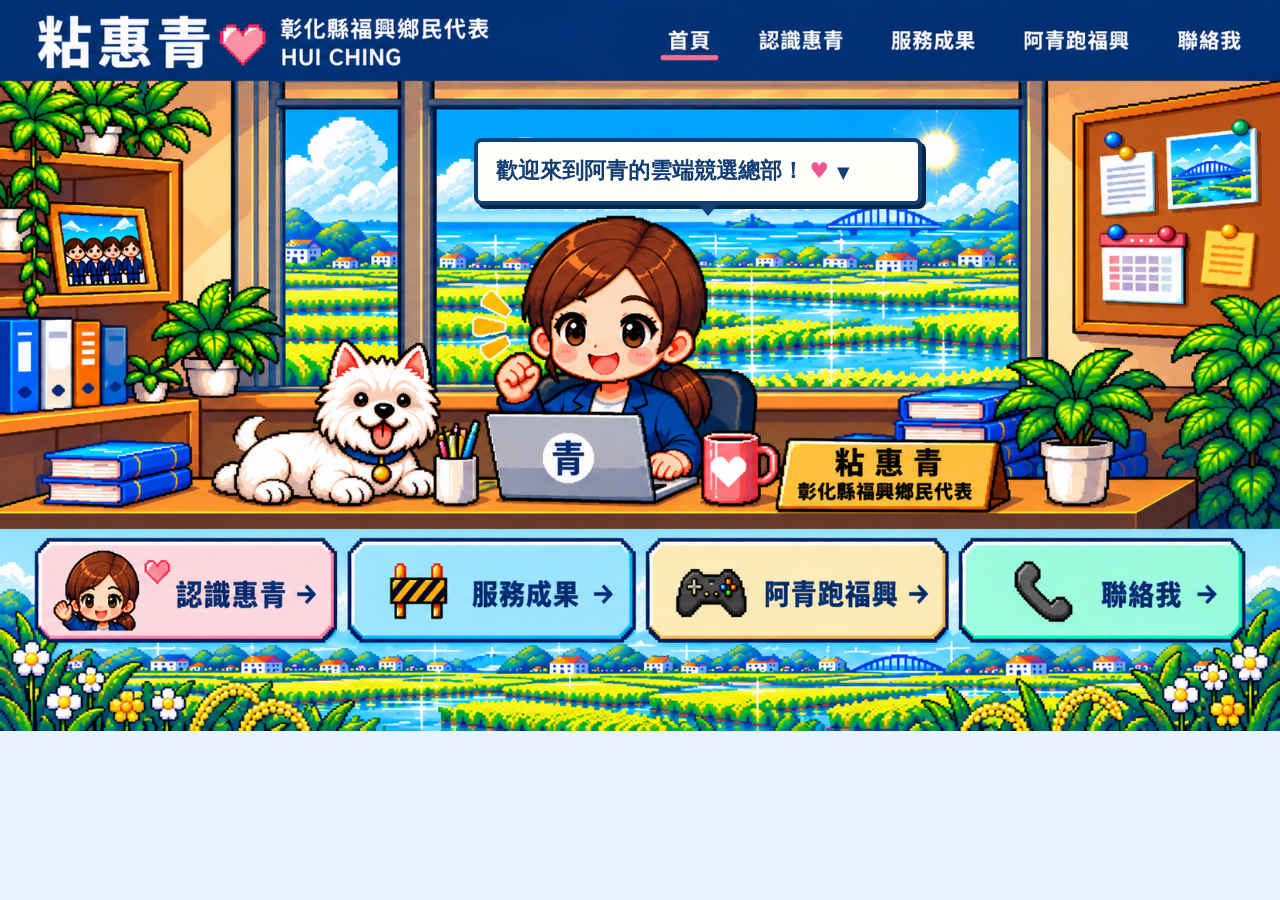
==== commit a1458441: "Animate character blink, dog tail and drifting clouds" ====
--- a/index.html
+++ b/index.html
@@ -20,10 +20,14 @@
 .modal.info-mode{position:relative;max-width:680px;background:transparent;border:0;box-shadow:none;border-radius:0;max-height:92dvh;overflow:auto}.info-mode .modal-head{display:none}.info-mode .modal-body{padding:0}.info-card{position:relative}.info-card img{display:block;width:100%;height:auto}.card-hit{position:absolute;background:transparent;border:0;padding:0;border-radius:12px;cursor:pointer}.card-hit:focus-visible{outline:3px solid #ff4090;outline-offset:-4px}.contact-line{left:3%;top:41.2%;width:47%;height:15%}.contact-facebook{left:50.5%;top:41.2%;width:46.5%;height:15%}.contact-donation{left:3%;top:57%;width:47%;height:16%}.contact-form{left:50.5%;top:57%;width:46.5%;height:16%}.info-mode .info-close{position:absolute;top:2%;right:3%;width:10%;height:auto;aspect-ratio:1;background:transparent;color:transparent;border:0;z-index:2}.info-close:focus-visible{outline:3px solid #ff4090}.contact-return{display:block;margin:12px auto;padding:10px 20px;border:2px solid #123e73;border-radius:8px;background:white;color:#123e73;font-weight:700}
 
 .talk-next{display:inline-block;margin-left:8px;font-size:.75em;color:#123e73;animation:talk-blink 1s steps(2,end) infinite}.scene-talk[data-typing="true"] .talk-next{visibility:hidden}.scene-talk:focus-visible{outline:3px dashed #ffde63;outline-offset:4px}@keyframes talk-blink{50%{opacity:0}}@media(prefers-reduced-motion:reduce){.talk-next{animation:none}}
+
+.scene-life{position:absolute;inset:0;pointer-events:none;overflow:hidden}.home-art .life-layer{position:absolute;inset:0;width:100%;height:100%;pointer-events:none}.life-layer img{width:100%;height:100%;object-fit:fill}.eye-blink{clip-path:polygon(43% 42.3%,51.7% 42.3%,51.7% 47.8%,43% 47.8%);opacity:0;animation:gentle-blink 6.4s steps(1,end) infinite}.tail-clean{clip-path:polygon(17.9% 56.4%,21.2% 56.4%,21.2% 62.5%,17.9% 62.5%)}.tail-wag{clip-path:polygon(18.1% 59.9%,18.3% 58.4%,18.8% 57.2%,19.5% 56.8%,20.6% 56.9%,20.8% 57.4%,20.1% 58.4%,20% 59.3%,20.4% 60.4%,19.5% 62%,18.7% 61.4%);transform-origin:19.3% 61.6%;animation:tail-sway 1.4s ease-in-out infinite alternate}.home-art.dog-excited .tail-wag{animation-duration:.22s}.cloud-window{position:absolute;left:34.5%;top:15.1%;width:34%;height:13%;overflow:hidden}.drift-cloud{position:absolute;width:24%;height:auto;opacity:.8;animation:cloud-drift 30s linear infinite}.cloud-one{top:9%;left:-25%}.cloud-two{top:45%;left:-25%;width:17%;animation-duration:43s;animation-delay:-22s}@keyframes cloud-drift{from{transform:translateX(0)}to{transform:translateX(760%)}}@keyframes gentle-blink{0%,44%,48%,100%{opacity:0}45%,47%{opacity:1}}@keyframes tail-sway{from{transform:rotate(-9deg)}to{transform:rotate(10deg)}}
+@media(max-width:760px){.eye-blink{clip-path:polygon(47.6% 38%,63.8% 38%,63.8% 41.6%,47.6% 41.6%)}.tail-clean{clip-path:polygon(11.2% 46.9%,16.5% 46.9%,16.5% 49.2%,14.3% 49.2%,14.3% 51.3%,11.2% 51.3%)}.tail-wag{clip-path:polygon(12% 50.7%,11.9% 49.6%,12.4% 48.2%,13.3% 47.5%,14.6% 47.1%,15.7% 47.2%,15.8% 47.7%,14.8% 48%,14% 48.7%,13.6% 49.6%,14% 50.7%);transform-origin:13.4% 50.7%}.cloud-window{left:21.2%;top:12.8%;width:58%;height:12.2%}}
+@media(prefers-reduced-motion:reduce){.scene-life{display:none}}
 </style>
 </head>
 <body>
-<main class="home-art" id="home-art"><h1 class="art-label">粘惠青｜雲端競選總部</h1><picture><source media="(max-width:760px)" srcset="home-mobile-v3.png"><img src="home-desktop-v3.png" width="1660" height="948" alt="粘惠青與白狗在福興像素辦公室的首頁插畫" fetchpriority="high"></picture><nav class="art-nav" aria-label="主選單"><button class="art-control" data-page="home" aria-label="首頁"><span class="art-label">首頁</span></button><button class="art-control" data-page="about" aria-label="認識惠青"><span class="art-label">認識惠青</span></button><button class="art-control" data-page="works" aria-label="服務成果"><span class="art-label">服務成果</span></button><button class="art-control" data-page="events" aria-label="阿青跑福興"><span class="art-label">阿青跑福興</span></button><button class="art-control" data-page="contact" aria-label="聯絡我"><span class="art-label">聯絡我</span></button></nav><button class="art-control art-menu" id="menu" aria-label="展開選單" aria-expanded="false" aria-controls="mobile-nav"><span class="art-label">選單</span></button><nav class="mobile-nav" id="mobile-nav" aria-label="手機選單" hidden><button data-page="home">首頁</button><button data-page="about">認識惠青</button><button data-page="works">服務成果</button><button data-page="events">阿青跑福興</button><button data-page="contact">聯絡我</button></nav><nav class="art-quick" aria-label="網站主要功能"><button class="art-control" data-page="about" aria-label="認識惠青"><span class="art-label">認識惠青</span></button><button class="art-control" data-page="works" aria-label="服務成果"><span class="art-label">服務成果</span></button><button class="art-control" data-page="events" aria-label="阿青跑福興"><span class="art-label">阿青跑福興</span></button><button class="art-control" data-page="contact" aria-label="聯絡我"><span class="art-label">聯絡我</span></button></nav><button class="art-control scene-talk-trigger talk-person" id="talk-person" aria-label="點擊阿青打招呼" aria-controls="scene-talk" aria-expanded="false"></button><button class="art-control scene-talk-trigger talk-dog" id="talk-dog" aria-label="和西高地白梗互動" aria-controls="scene-talk" aria-expanded="false"></button><div class="scene-talk" id="scene-talk" role="button" tabindex="0" aria-label="點選查看下一句對話" hidden><span class="talk-visual" id="talk-visual" aria-hidden="true"></span><span class="talk-heart" aria-hidden="true">♥</span><span class="talk-next" aria-hidden="true">▼</span><span class="art-label" id="talk-status" role="status" aria-live="polite"></span></div></main>
+<main class="home-art" id="home-art"><h1 class="art-label">粘惠青｜雲端競選總部</h1><picture><source media="(max-width:760px)" srcset="home-mobile-v3.png"><img src="home-desktop-v3.png" width="1660" height="948" alt="粘惠青與白狗在福興像素辦公室的首頁插畫" fetchpriority="high"></picture><div class="scene-life" aria-hidden="true"><picture class="life-layer tail-clean" aria-hidden="true"><source media="(max-width:760px)" srcset="animation-mobile.png"><img src="animation-desktop.png" alt="" decoding="async"></picture><picture class="life-layer tail-wag" aria-hidden="true"><source media="(max-width:760px)" srcset="home-mobile-v3.png"><img src="home-desktop-v3.png" alt="" decoding="async"></picture><picture class="life-layer eye-blink" aria-hidden="true"><source media="(max-width:760px)" srcset="animation-mobile.png"><img src="animation-desktop.png" alt="" decoding="async"></picture><div class="cloud-window"><svg class="drift-cloud cloud-one" viewBox="0 0 120 40"><path fill="#fff" d="M0 32h12v-8h12V14h12V6h24v8h12v8h18v8h20v6H0z"/><path fill="#c8eaff" d="M12 32h24v-8h12v8h24v-5h18v5h20v4H12z"/></svg><svg class="drift-cloud cloud-two" viewBox="0 0 120 40"><path fill="#fff" d="M0 32h20v-8h12v-8h16V8h20v8h12v8h16v8h24v4H0z"/><path fill="#c8eaff" d="M20 32h20v-5h20v5h35v4H20z"/></svg></div></div><nav class="art-nav" aria-label="主選單"><button class="art-control" data-page="home" aria-label="首頁"><span class="art-label">首頁</span></button><button class="art-control" data-page="about" aria-label="認識惠青"><span class="art-label">認識惠青</span></button><button class="art-control" data-page="works" aria-label="服務成果"><span class="art-label">服務成果</span></button><button class="art-control" data-page="events" aria-label="阿青跑福興"><span class="art-label">阿青跑福興</span></button><button class="art-control" data-page="contact" aria-label="聯絡我"><span class="art-label">聯絡我</span></button></nav><button class="art-control art-menu" id="menu" aria-label="展開選單" aria-expanded="false" aria-controls="mobile-nav"><span class="art-label">選單</span></button><nav class="mobile-nav" id="mobile-nav" aria-label="手機選單" hidden><button data-page="home">首頁</button><button data-page="about">認識惠青</button><button data-page="works">服務成果</button><button data-page="events">阿青跑福興</button><button data-page="contact">聯絡我</button></nav><nav class="art-quick" aria-label="網站主要功能"><button class="art-control" data-page="about" aria-label="認識惠青"><span class="art-label">認識惠青</span></button><button class="art-control" data-page="works" aria-label="服務成果"><span class="art-label">服務成果</span></button><button class="art-control" data-page="events" aria-label="阿青跑福興"><span class="art-label">阿青跑福興</span></button><button class="art-control" data-page="contact" aria-label="聯絡我"><span class="art-label">聯絡我</span></button></nav><button class="art-control scene-talk-trigger talk-person" id="talk-person" aria-label="點擊阿青打招呼" aria-controls="scene-talk" aria-expanded="false"></button><button class="art-control scene-talk-trigger talk-dog" id="talk-dog" aria-label="和西高地白梗互動" aria-controls="scene-talk" aria-expanded="false"></button><div class="scene-talk" id="scene-talk" role="button" tabindex="0" aria-label="點選查看下一句對話" hidden><span class="talk-visual" id="talk-visual" aria-hidden="true"></span><span class="talk-heart" aria-hidden="true">♥</span><span class="talk-next" aria-hidden="true">▼</span><span class="art-label" id="talk-status" role="status" aria-live="polite"></span></div></main>
 <div class="overlay" id="overlay" hidden><section class="modal" role="dialog" aria-modal="true" aria-labelledby="modal-title"><div class="modal-head"><span id="modal-title"></span><button class="close" id="close" aria-label="關閉視窗">✕</button></div><div class="modal-body" id="modal-body"></div></section></div>
 <script>
 const pages={events:{title:'🎮 阿青跑福興',html:''},about:{title:'👩🏻‍💼 認識惠青',html:`<img class="profile-card-img" src="profile-card-v2.png" alt="粘惠青 8-bit 人物資料卡，介紹教育學碩士學歷、公共服務經歷、服務理念，並有福興鄉乳牛及稻田風景" loading="eager"><div class="profile-accessible"><h3>大家好，我是粘惠青！</h3><p>彰化縣福興鄉的鄉民代表，你可以叫我阿青！</p><p>我相信，地方服務就是從生活中的每一件小事開始。無論是道路改善、農田排水，還是長輩關懷與親子教育，都是我持續關心的議題。</p><h3>學歷</h3><ul><li>國立彰化師範大學 教育學碩士</li><li>大葉大學 分子生物科技學系</li><li>正德高中</li><li>精誠中學</li><li>鹿港國小</li></ul><h3>經歷</h3><ul><li>彰化縣福興鄉第22屆鄉民代表</li><li>中國國民黨第21、22屆全國黨代表</li><li>彰化縣政府第2、3屆青年諮詢委員</li><li>彰化縣議會議政顧問</li><li>彰化縣青年農民聯誼會顧問</li><li>鹿港青年商會副會長</li></ul><h3>我的服務理念</h3><p>每一次會勘、每一件陳情、每一項提案，都是讓地方進步的機會。</p><p>我希望透過實際行動，讓福興的生活環境更安全、公共服務更便利，也讓青年、長輩與每一個家庭的需求都能被看見。</p><p>青年行動力，我是粘惠青！</p></div>`},works:{title:'🚧 服務成果',html:`<h3>惠青的服務成果</h3><p class="gallery-intro">地方建設、教育與親子活動，透過一張張圖卡記錄服務足跡。</p><section class="highlights" aria-label="三項重點政績"><article class="highlight"><span class="highlight-icon" aria-hidden="true">🛣️</span><h4>道路改善</h4><p>爭取經費約</p><p class="amount"><strong>4,397</strong> 萬元</p></article><article class="highlight"><span class="highlight-icon" aria-hidden="true">👵👴</span><h4>敬老加碼</h4><p>爭取禮金提高至</p><p class="amount"><strong>1,000</strong> 元</p></article><article class="highlight"><span class="highlight-icon" aria-hidden="true">🥛</span><h4>幼兒照顧</h4><p>爭取鄉立幼兒園<br>免費牛乳加碼為</p><p class="amount">每週 <strong>2</strong> 次</p></article></section><div class="achievement-grid"><a class="achievement-link" href="assets/achievements/achievement-01.webp" target="_blank" rel="noopener" aria-label="開啟第 1 張服務成果大圖"><img loading="lazy" src="assets/achievements/achievement-01.webp" alt="服務成果圖卡 1" width="540" height="540"></a><a class="achievement-link" href="assets/achievements/achievement-02.webp" target="_blank" rel="noopener" aria-label="開啟第 2 張服務成果大圖"><img loading="lazy" src="assets/achievements/achievement-02.webp" alt="服務成果圖卡 2" width="540" height="540"></a><a class="achievement-link" href="assets/achievements/achievement-03.webp" target="_blank" rel="noopener" aria-label="開啟第 3 張服務成果大圖"><img loading="lazy" src="assets/achievements/achievement-03.webp" alt="服務成果圖卡 3" width="540" height="540"></a><a class="achievement-link" href="assets/achievements/achievement-04.webp" target="_blank" rel="noopener" aria-label="開啟第 4 張服務成果大圖"><img loading="lazy" src="assets/achievements/achievement-04.webp" alt="服務成果圖卡 4" width="540" height="540"></a><a class="achievement-link" href="assets/achievements/achievement-05.webp" target="_blank" rel="noopener" aria-label="開啟第 5 張服務成果大圖"><img loading="lazy" src="assets/achievements/achievement-05.webp" alt="服務成果圖卡 5" width="540" height="540"></a><a class="achievement-link" href="assets/achievements/achievement-06.webp" target="_blank" rel="noopener" aria-label="開啟第 6 張服務成果大圖"><img loading="lazy" src="assets/achievements/achievement-06.webp" alt="服務成果圖卡 6" width="540" height="540"></a><a class="achievement-link" href="assets/achievements/achievement-07.webp" target="_blank" rel="noopener" aria-label="開啟第 7 張服務成果大圖"><img loading="lazy" src="assets/achievements/achievement-07.webp" alt="服務成果圖卡 7" width="540" height="540"></a><a class="achievement-link" href="assets/achievements/achievement-08.webp" target="_blank" rel="noopener" aria-label="開啟第 8 張服務成果大圖"><img loading="lazy" src="assets/achievements/achievement-08.webp" alt="服務成果圖卡 8" width="540" height="540"></a><a class="achievement-link" href="assets/achievements/achievement-09.webp" target="_blank" rel="noopener" aria-label="開啟第 9 張服務成果大圖"><img loading="lazy" src="assets/achievements/achievement-09.webp" alt="服務成果圖卡 9" width="540" height="540"></a><a class="achievement-link" href="assets/achievements/achievement-10.webp" target="_blank" rel="noopener" aria-label="開啟第 10 張服務成果大圖"><img loading="lazy" src="assets/achievements/achievement-10.webp" alt="服務成果圖卡 10" width="540" height="540"></a><a class="achievement-link" href="assets/achievements/achievement-11.webp" target="_blank" rel="noopener" aria-label="開啟第 11 張服務成果大圖"><img loading="lazy" src="assets/achievements/achievement-11.webp" alt="服務成果圖卡 11" width="540" height="540"></a><a class="achievement-link" href="assets/achievements/achievement-12.webp" target="_blank" rel="noopener" aria-label="開啟第 12 張服務成果大圖"><img loading="lazy" src="assets/achievements/achievement-12.webp" alt="服務成果圖卡 12" width="540" height="540"></a><a class="achievement-link" href="assets/achievements/achievement-13.webp" target="_blank" rel="noopener" aria-label="開啟第 13 張服務成果大圖"><img loading="lazy" src="assets/achievements/achievement-13.webp" alt="服務成果圖卡 13" width="540" height="540"></a><a class="achievement-link" href="assets/achievements/achievement-14.webp" target="_blank" rel="noopener" aria-label="開啟第 14 張服務成果大圖"><img loading="lazy" src="assets/achievements/achievement-14.webp" alt="服務成果圖卡 14" width="540" height="540"></a><a class="achievement-link" href="assets/achievements/achievement-15.webp" target="_blank" rel="noopener" aria-label="開啟第 15 張服務成果大圖"><img loading="lazy" src="assets/achievements/achievement-15.webp" alt="服務成果圖卡 15" width="540" height="540"></a><a class="achievement-link" href="assets/achievements/achievement-16.webp" target="_blank" rel="noopener" aria-label="開啟第 16 張服務成果大圖"><img loading="lazy" src="assets/achievements/achievement-16.webp" alt="服務成果圖卡 16" width="540" height="540"></a><a class="achievement-link" href="assets/achievements/achievement-17.webp" target="_blank" rel="noopener" aria-label="開啟第 17 張服務成果大圖"><img loading="lazy" src="assets/achievements/achievement-17.webp" alt="服務成果圖卡 17" width="540" height="540"></a><a class="achievement-link" href="assets/achievements/achievement-18.webp" target="_blank" rel="noopener" aria-label="開啟第 18 張服務成果大圖"><img loading="lazy" src="assets/achievements/achievement-18.webp" alt="服務成果圖卡 18" width="540" height="540"></a></div><p class="gallery-caption">共 18 張圖卡｜點選圖片可開啟大圖查看。</p>`},contact:{title:'聯絡我',html:`<div class="info-card"><img src="contact-card.png" alt="聯絡我：透過 LINE、Facebook 或表單反映地方服務問題。"><a class="card-hit contact-line" href="https://lin.ee/hsSVt98" target="_blank" rel="noopener noreferrer" aria-label="LINE 聯絡（另開視窗）"></a><a class="card-hit contact-facebook" href="https://www.facebook.com/hcnien?locale=zh_TW" target="_blank" rel="noopener noreferrer" aria-label="Facebook（另開視窗）"></a><button class="card-hit contact-donation" data-inner-page="donation" aria-label="小額捐款資訊"></button><a class="card-hit contact-form" href="https://forms.gle/2JhwRn6PreCKHPB1A" target="_blank" rel="noopener noreferrer" aria-label="我要反映問題（另開 Google 表單）"></a></div>`},donation:{title:'小額捐款',html:`<div class="info-card"><img src="donation-card.png" alt="小額捐款資訊卡：115年彰化縣福興鄉鄉民代表擬參選人粘惠青政治獻金專戶，鹿港信用合作社，金融代號165，帳號00028111700460。"></div><button class="contact-return" data-inner-page="contact">← 返回聯絡我</button>`}};
@@ -46,7 +50,7 @@
 talkBox.addEventListener('click',advanceTalk);
 talkBox.addEventListener('keydown',e=>{if(e.key==='Enter'||e.key===' '){e.preventDefault();advanceTalk()}});
 document.getElementById('talk-person').addEventListener('click',()=>showTalk('person'));
-document.getElementById('talk-dog').addEventListener('click',()=>showTalk('dog'));
+let wagTimer;document.getElementById('talk-dog').addEventListener('click',()=>{showTalk('dog');const art=document.getElementById('home-art');art.classList.add('dog-excited');clearTimeout(wagTimer);wagTimer=setTimeout(()=>art.classList.remove('dog-excited'),1800)});
 
 document.addEventListener('click',e=>{if(!e.target.closest('.scene-talk,.scene-talk-trigger'))hideTalk()});
 showTalk('person');
